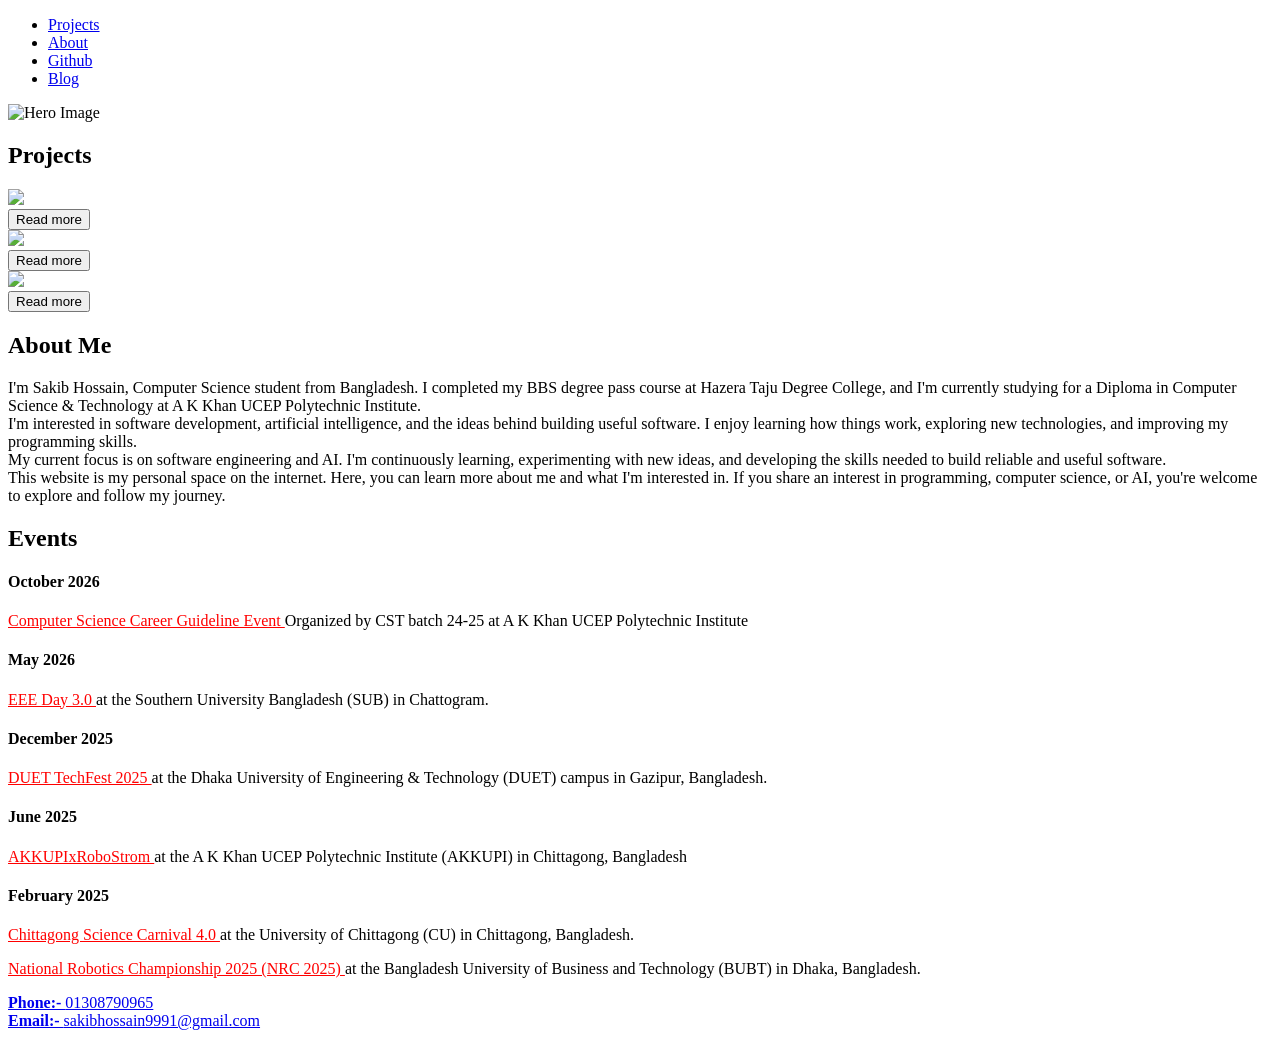
==== index.html @ 676e5df7 "Change nav bar" ====
<!DOCTYPE html>
<html>
  <head>
    <title>Sakib Hossain</title>
    <link
      rel="stylesheet"
      href="https://cdnjs.cloudflare.com/ajax/libs/font-awesome/7.0.1/css/all.min.css"
      integrity="sha512-2SwdPD6INVrV/lHTZbO2nodKhrnDdJK9/kg2XD1r9uGqPo1cUbujc+IYdlYdEErWNu69gVcYgdxlmVmzTWnetw=="
      crossorigin="anonymous"
      referrerpolicy="no-referrer"
    />
    <link rel="stylesheet" href="CSS/style.css" />
    <meta name="viewport" content="width=device-width, initial-scale=1.0" />
  </head>
  <body>

    <div id="navBar">
      <div>
        <ul>
          <li><a href="#projects">Projects</a></li>
          <li><a href="#about">About</a></li>
          <li>
            <a
              href="https://github.com/sakibh3330"
              target="_blank"
              rel="noopener noreferrer"
              >Github</a
            >
          </li>
          <li>
            <a
              href="https://medium.com/@sakibh_3330"
              target="_blank"
              rel="noopener noreferrer"
              >Blog</a
            >
          </li>
        </ul>
      </div>
    </div>
    
    <div id="hero">
      <img src="IMAGES/root/hero.png" alt="Hero Image" />
    </div>

    <h2 class="hTwo">Projects</h2>
    <div id="projects">
      <div id="subProjects">
        <div class="pSub">
          <div id="pLfr" class="pCss">
            <img src="IMAGES/root/lfr.png">
            <div><button> Read more</button></div>
            <div></div>
          </div>

          <div id="pAiTutor" class="pCss">
            <img src="IMAGES/root/aiTutor.jpeg">
            <div><button> Read more</button></div>
            <div></div>
          </div>

          <div id="test" class="pCss">
            <img src="IMAGES/root/location.jpeg">
            <div><button> Read more</button></div>
            <div></div>
          </div>
        </div>
      </div>
    </div>

    <h2 class="hTwo">About Me</h2>
    <div id="about">
      <div id="subAbout">
        <div>
          <div>
            I'm Sakib Hossain, Computer Science student from Bangladesh. I completed my BBS degree pass course at Hazera Taju Degree College, and I'm currently studying for a Diploma in Computer Science & Technology at A K Khan UCEP Polytechnic Institute.
          </div>
          <div>
            I'm interested in software development, artificial intelligence, and the ideas behind building useful software. I enjoy learning how things work, exploring new technologies, and improving my programming skills.
          </div>
        </div>

        <div>
          <div>
            My current focus is on software engineering and AI. I'm continuously learning, experimenting with new ideas, and developing the skills needed to build reliable and useful software.
          </div>
          <div>
            This website is my personal space on the internet. Here, you can learn more about me and what I'm interested in. If you share an interest in programming, computer science, or AI, you're welcome to explore and follow my journey.
          </div>
        </div>
      </div>
    </div>

    <div id="event">
      <div>
        <h2 class="hTwo">Events</h2>
        <h4 class="time">October 2026</h4>
        <p>
          <a
            style="color: red;"
            href="PAGES/careerGuidelines2026.html"
            target="_blank"
            rel="noopener noreferrer"
          >
            Computer Science Career Guideline Event
          </a>
          Organized by CST batch 24-25 at A K Khan UCEP Polytechnic Institute
        </p>

        <h4 class="time">May 2026</h4>
        <p>
          <a
            style="color: red;"
            href="PAGES/eeeDay2026.html"
            target="_blank"
            rel="noopener noreferrer"
          >
            EEE Day 3.0 
          </a>
          at the Southern University Bangladesh (SUB) in Chattogram.
        </p>
        
        <h4 class="time">December 2025</h4>
        <p>
          <a
            style="color: red;"
            href="PAGES/duetTechFest2025.html"
            target="_blank"
            rel="noopener noreferrer"
          >
            DUET TechFest 2025
          </a>
          at the Dhaka University of Engineering & Technology (DUET) campus in Gazipur, Bangladesh.
        </p>

        <h4 class="time">June 2025</h4>
        <p>
          <a
            style="color: red;"
            href="PAGES/akkupiXRoboStrom2025.html"
            target="_blank"
            rel="noopener noreferrer"
          >
            AKKUPIxRoboStrom
          </a>
          at the A K Khan UCEP Polytechnic Institute (AKKUPI) in Chittagong, Bangladesh
        </p>

        <h4 class="time">February 2025</h4>
        <p>
          <a
            style="color: red;"
            href="PAGES/csc2025.html"
            target="_blank"
            rel="noopener noreferrer"
          >
            Chittagong Science Carnival 4.0 
          </a>
          at the University of Chittagong (CU) in Chittagong, Bangladesh.
        </p>

        <p>
          <a
            style="color: red;"
            href="PAGES/nrc2025.html"
            target="_blank"
            rel="noopener noreferrer"
          >
            National Robotics Championship 2025 (NRC 2025)
          </a>
          at the Bangladesh University of Business and Technology (BUBT) in Dhaka, Bangladesh.
        </p>
      </div>
    </div>

    <div id="socialMedia">
      <div id="fb">
        <a
          href="https://www.facebook.com/profile.php?id=61575372843043"
          target="_blank"
          rel="noopener noreferrer"
          ><i class="fa-brands fa-facebook"></i
        ></a>
      </div>
      <div id="x">
        <a
          href="https://x.com/sakibh3330"
          target="_blank"
          rel="noopener noreferrer"
          ><i class="fa-brands fa-square-x-twitter"></i
        ></a>
      </div>
      <div id="linkedin">
        <a
          href="https://www.linkedin.com/in/sakibh3330/"
          target="_blank"
          rel="noopener noreferrer"
          ><i class="fa-brands fa-linkedin"></i
        ></a>
      </div>
      <div id="youtube">
        <a
          href="https://www.youtube.com/@sakibh3330"
          target="_blank"
          rel="noopener noreferrer"
          ><i class="fa-brands fa-youtube"></i
        ></a>
      </div>
      <div id="instagram">
        <a
          href="https://www.instagram.com/sakibh3330"
          target="_blank"
          rel="noopener noreferrer"
        >
          <i class="fa-brands fa-square-instagram"></i>
        </a>
      </div>
    </div>

    <footer>
      <div><a href="tel:+88001308790965"><b>Phone:- </b> 01308790965</a></div>
      <div>
        <a href="mailto:sakibhossain9991@gmail.com">
          <b>Email:- </b> sakibhossain9991@gmail.com
        </a>
      </div>
    </footer>
  </body>
</html>
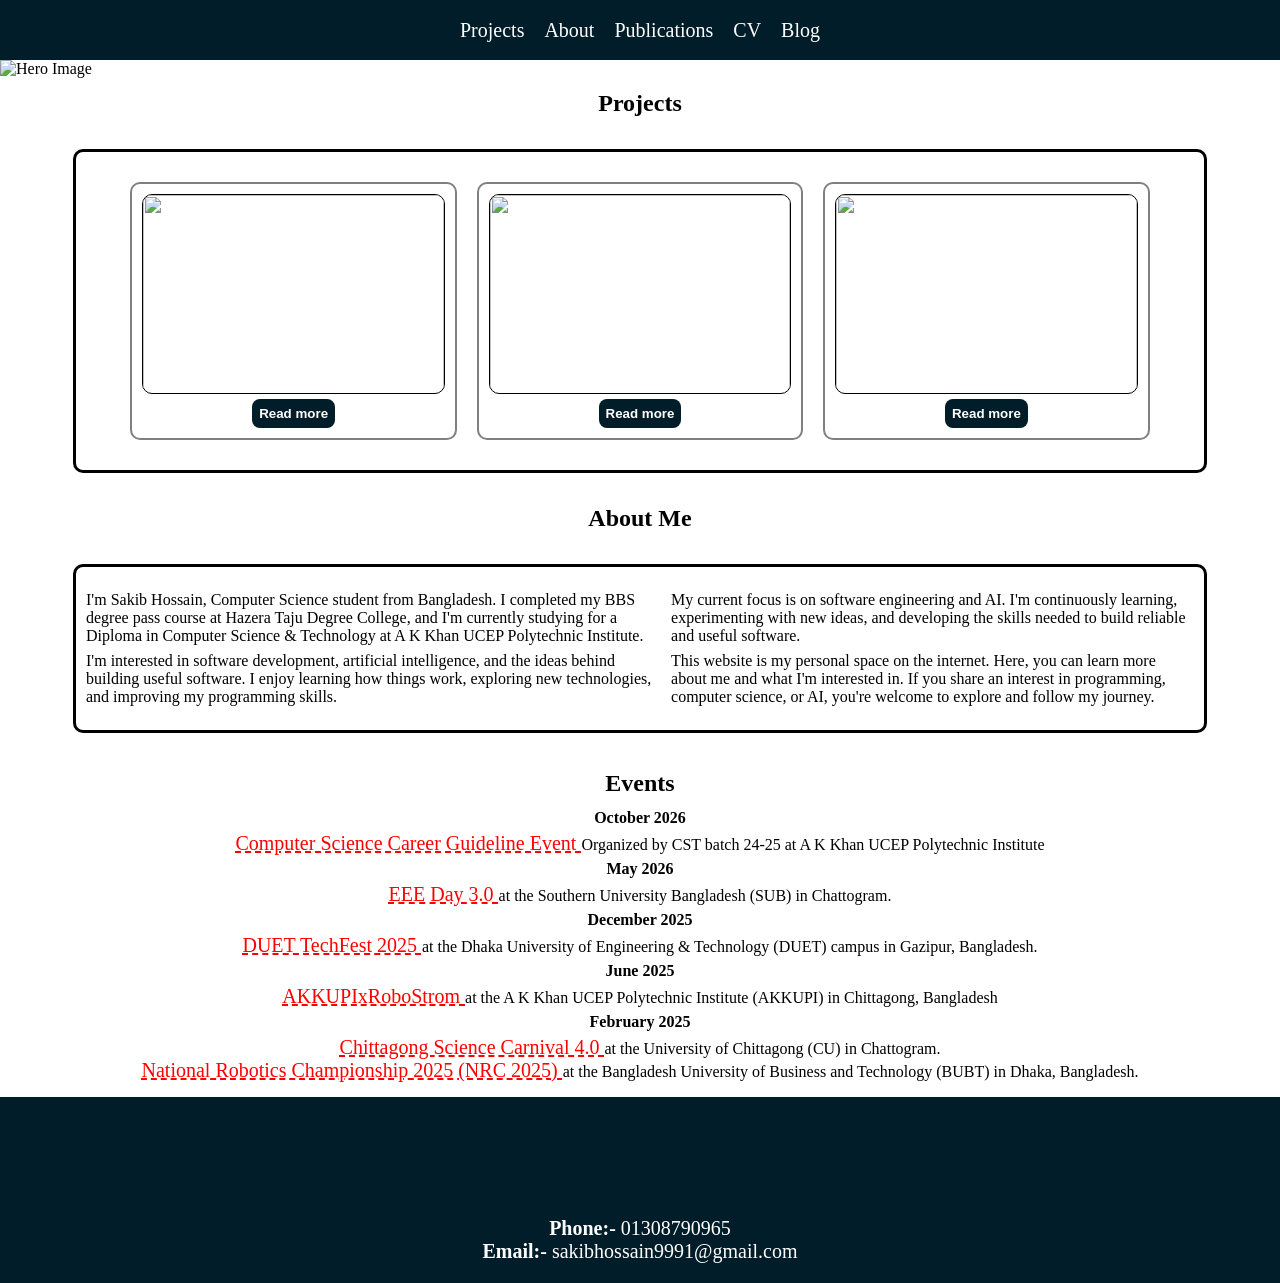
==== commit 9b66adb7: "Update the ui of some pages" ====
--- a/index.html
+++ b/index.html
@@ -13,37 +13,13 @@
     <meta name="viewport" content="width=device-width, initial-scale=1.0" />
   </head>
   <body>
-
-    <div id="navBar">
-      <div>
-        <ul>
-          <li><a href="#projects">Projects</a></li>
-          <li><a href="#about">About</a></li>
-          <li>
-            <a
-              href="https://github.com/sakibh3330"
-              target="_blank"
-              rel="noopener noreferrer"
-              >Github</a
-            >
-          </li>
-          <li>
-            <a
-              href="https://medium.com/@sakibh_3330"
-              target="_blank"
-              rel="noopener noreferrer"
-              >Blog</a
-            >
-          </li>
-        </ul>
-      </div>
-    </div>
+    <div data-include="PAGES/components/iHeader.html"></div>
     
     <div id="hero">
       <img src="IMAGES/root/hero.png" alt="Hero Image" />
     </div>
 
-    <h2 class="hTwo">Projects</h2>
+    <h2 class="hTwo" id="projectH">Projects</h2>
     <div id="projects">
       <div id="subProjects">
         <div class="pSub">
@@ -68,7 +44,7 @@
       </div>
     </div>
 
-    <h2 class="hTwo">About Me</h2>
+    <h2 class="hTwo" id="aboutH">About Me</h2>
     <div id="about">
       <div id="subAbout">
         <div>
@@ -99,8 +75,6 @@
           <a
             style="color: red;"
             href="PAGES/careerGuidelines2026.html"
-            target="_blank"
-            rel="noopener noreferrer"
           >
             Computer Science Career Guideline Event
           </a>
@@ -112,8 +86,6 @@
           <a
             style="color: red;"
             href="PAGES/eeeDay2026.html"
-            target="_blank"
-            rel="noopener noreferrer"
           >
             EEE Day 3.0 
           </a>
@@ -125,8 +97,6 @@
           <a
             style="color: red;"
             href="PAGES/duetTechFest2025.html"
-            target="_blank"
-            rel="noopener noreferrer"
           >
             DUET TechFest 2025
           </a>
@@ -138,8 +108,6 @@
           <a
             style="color: red;"
             href="PAGES/akkupiXRoboStrom2025.html"
-            target="_blank"
-            rel="noopener noreferrer"
           >
             AKKUPIxRoboStrom
           </a>
@@ -151,20 +119,16 @@
           <a
             style="color: red;"
             href="PAGES/csc2025.html"
-            target="_blank"
-            rel="noopener noreferrer"
           >
             Chittagong Science Carnival 4.0 
           </a>
-          at the University of Chittagong (CU) in Chittagong, Bangladesh.
+          at the University of Chittagong (CU) in Chattogram.
         </p>
 
         <p>
           <a
             style="color: red;"
             href="PAGES/nrc2025.html"
-            target="_blank"
-            rel="noopener noreferrer"
           >
             National Robotics Championship 2025 (NRC 2025)
           </a>
@@ -173,57 +137,11 @@
       </div>
     </div>
 
-    <div id="socialMedia">
-      <div id="fb">
-        <a
-          href="https://www.facebook.com/profile.php?id=61575372843043"
-          target="_blank"
-          rel="noopener noreferrer"
-          ><i class="fa-brands fa-facebook"></i
-        ></a>
-      </div>
-      <div id="x">
-        <a
-          href="https://x.com/sakibh3330"
-          target="_blank"
-          rel="noopener noreferrer"
-          ><i class="fa-brands fa-square-x-twitter"></i
-        ></a>
-      </div>
-      <div id="linkedin">
-        <a
-          href="https://www.linkedin.com/in/sakibh3330/"
-          target="_blank"
-          rel="noopener noreferrer"
-          ><i class="fa-brands fa-linkedin"></i
-        ></a>
-      </div>
-      <div id="youtube">
-        <a
-          href="https://www.youtube.com/@sakibh3330"
-          target="_blank"
-          rel="noopener noreferrer"
-          ><i class="fa-brands fa-youtube"></i
-        ></a>
-      </div>
-      <div id="instagram">
-        <a
-          href="https://www.instagram.com/sakibh3330"
-          target="_blank"
-          rel="noopener noreferrer"
-        >
-          <i class="fa-brands fa-square-instagram"></i>
-        </a>
-      </div>
-    </div>
+    <div data-include="PAGES/components/social.html"></div>
 
-    <footer>
-      <div><a href="tel:+88001308790965"><b>Phone:- </b> 01308790965</a></div>
-      <div>
-        <a href="mailto:sakibhossain9991@gmail.com">
-          <b>Email:- </b> sakibhossain9991@gmail.com
-        </a>
-      </div>
-    </footer>
+    <div data-include="PAGES/components/footer.html"></div>
+
+    <script src="JavaScript/app.js"></script>
+    <script src="JavaScript/include.js"></script>
   </body>
 </html>
--- a/CSS/style.css
+++ b/CSS/style.css
@@ -0,0 +1,276 @@
+*{
+    margin:0;
+    padding:0;
+    box-sizing:border-box;
+}
+
+a{
+    cursor: pointer;
+}
+
+#navBar{
+    width:100%;
+    background-color:rgb(1, 29, 41);
+    height:60px;
+    margin:0;
+    padding:0;
+    position: relative;
+}
+
+#navBar,ul{
+    display:flex;
+    align-items: center;
+    justify-content: center;
+    list-style-type: none;
+    margin:0;
+    padding: 10px;
+}
+
+#navBar,ul,li{
+    padding:10px;
+}
+
+#navBar,ul,li,a{
+    text-decoration: none;
+    font-size: 20px;
+    color: white;
+    transition: box-shadow 0.3s ease; 
+}
+
+#navBar ul li a:hover{
+    font-size: 25px;
+    border: 2px solid;
+    border-radius: 10px;
+    box-shadow: 0 0 15px rgb(240, 233, 233,1.0);
+    padding: 5px;
+}
+
+/* Mobile Menu Toggle Button Styles */
+.menu-toggle {
+    display: none; /* Hidden by default on desktop/large screens */
+    font-size: 26px;
+    color: white;
+    background: none;
+    border: none;
+    cursor: pointer;
+    padding: 10px;
+    position: absolute;
+    left: 20px;
+}
+
+#hero{
+    width:100%;
+}
+
+#hero,img{
+    width:100%;
+}
+
+.hTwo {
+    text-align: center;
+    margin: 10px;
+    padding: 2px;
+}
+
+#projects{
+    width: 100%;
+    display: flex;
+    justify-content: center;
+    padding:10px;
+}
+#subProjects{
+    width:90%;
+    border:3px solid black;
+    margin: 10px;
+    padding: 10px;
+    border-radius:10px;
+}
+.pSub {
+    border: 2px solid black;
+    border-radius: 10px;
+    padding: 10px;
+}
+.pCss {
+    border: 2.2px solid gray;
+    border-radius: 10px;
+    padding: 10px;
+    margin: 10px;
+    transition: transform 0.3s ease;
+}
+.pCss img{
+    border: 1.5px solid black;
+    border-radius: 10px;
+    height:200px;
+    width: 100%;
+    object-fit: cover;
+}
+.pCss div{
+    text-align: center;
+}
+.pCss div button{
+    padding:7px;
+    color: white;
+    background-color: rgb(1, 29, 41);
+    border: none;
+    border-radius: 8px; 
+    font-weight: bold;
+    cursor: pointer;
+}
+
+#about{
+    width: 100%;
+    display: flex;
+    justify-content: center;
+    padding:10px;
+}
+
+#subAbout{
+    width:90%;
+    border:3px solid black;
+    margin: 10px;
+    padding: 10px;
+    border-radius:10px;
+}
+
+#subAbout div{
+    margin: 7px 0 7px 0;
+}
+
+#event{
+    width: 100%;
+    text-align:center;
+    padding:5px;
+}
+
+.time{
+    margin:5px;
+}
+
+#event a{
+    text-decoration: dashed underline;
+}
+
+#socialMedia{
+    margin-top:10px;
+    width: 100%;
+    display:flex;
+    align-items: center;
+    justify-content: center;
+    background-color:rgb(1, 29, 41);
+    height:100px;
+    gap: 20px; 
+}
+
+#fb i, #x i, #linkedin i, #youtube i, #instagram i {
+  color: #708197;
+  font-size: 40px;         
+  transition: color 0.3s;
+}
+#fb:hover i { color: #1877f2; }
+#x:hover i { color:  #ffffff;; }
+#linkedin:hover i { color: #0077b5; }
+#youtube:hover i { color: #ff0000; }
+#instagram:hover {
+  background: radial-gradient(circle at 30% 107%, #fdf497 0%, #fdf497 5%, #fd5949 45%, #d6249f 60%, #285AEB 90%);
+  -webkit-background-clip: text;
+  -webkit-text-fill-color: transparent;
+  filter: drop-shadow(0 4px 8px rgba(214, 36, 159, 0.3));
+  transform: translateY(-2px);
+  transition: all 0.3s ease;
+}
+
+footer{
+    background-color:rgb(1, 29, 41);
+    color: white;
+    text-align:center;
+    padding: 20px;
+}
+
+/* Mobile Screen Adjustments (< 700px) */
+@media(max-width: 699px) {
+    .menu-toggle {
+        display: block; /* Shows the menu button exclusively on mobile phones */
+    }
+
+    #navBar {
+        flex-direction: column;
+        align-items: flex-start;
+        height: auto;
+        padding: 10px 20px;
+    }
+
+    #navBar > div {
+        width: 100%;
+    }
+
+    #navBar ul {
+        display: none; /* Hidden by default until toggled */
+        flex-direction: column;
+        width: 100%;
+        padding: 10px 0;
+    }
+
+    #navBar ul.active {
+        display: flex; /* Opens the dropdown menu when clicked */
+    }
+
+    #navBar ul li {
+        width: 100%;
+        text-align: center;
+        padding: 8px 0;
+    }
+
+    /* Removes outer borders on mobile projects section, leaving only pSub border */
+    #subProjects {
+        border: none;
+        padding: 0;
+        width: 100%;
+    }
+
+    .pCss {
+        border: none;
+        margin: 15px 0;
+    }
+}
+
+/* Desktop Screen Rules (>= 700px) */
+@media(min-width: 700px){
+    #projects{
+        width: 100%;
+        display: flex;
+        justify-content: center;
+    }
+    .pSub{
+        display: flex;
+        justify-content: center;
+        border: none;
+    }
+    .pCss:hover {
+        transform: scale(1.1);
+    }
+    #pLfr{
+        text-align: center;
+        width: 30%;
+        margin:10px;
+    }
+    #pAiTutor{
+        text-align: center;
+        width: 30%;
+        margin:10px;
+    }
+    #test{
+        text-align: center;
+        width: 30%;
+        margin:10px;
+    }
+
+    #about{
+        width: 100%;
+        display: flex;
+        justify-content: center;
+    }
+    #subAbout{
+        display:flex;
+        justify-content: center;
+    }
+}
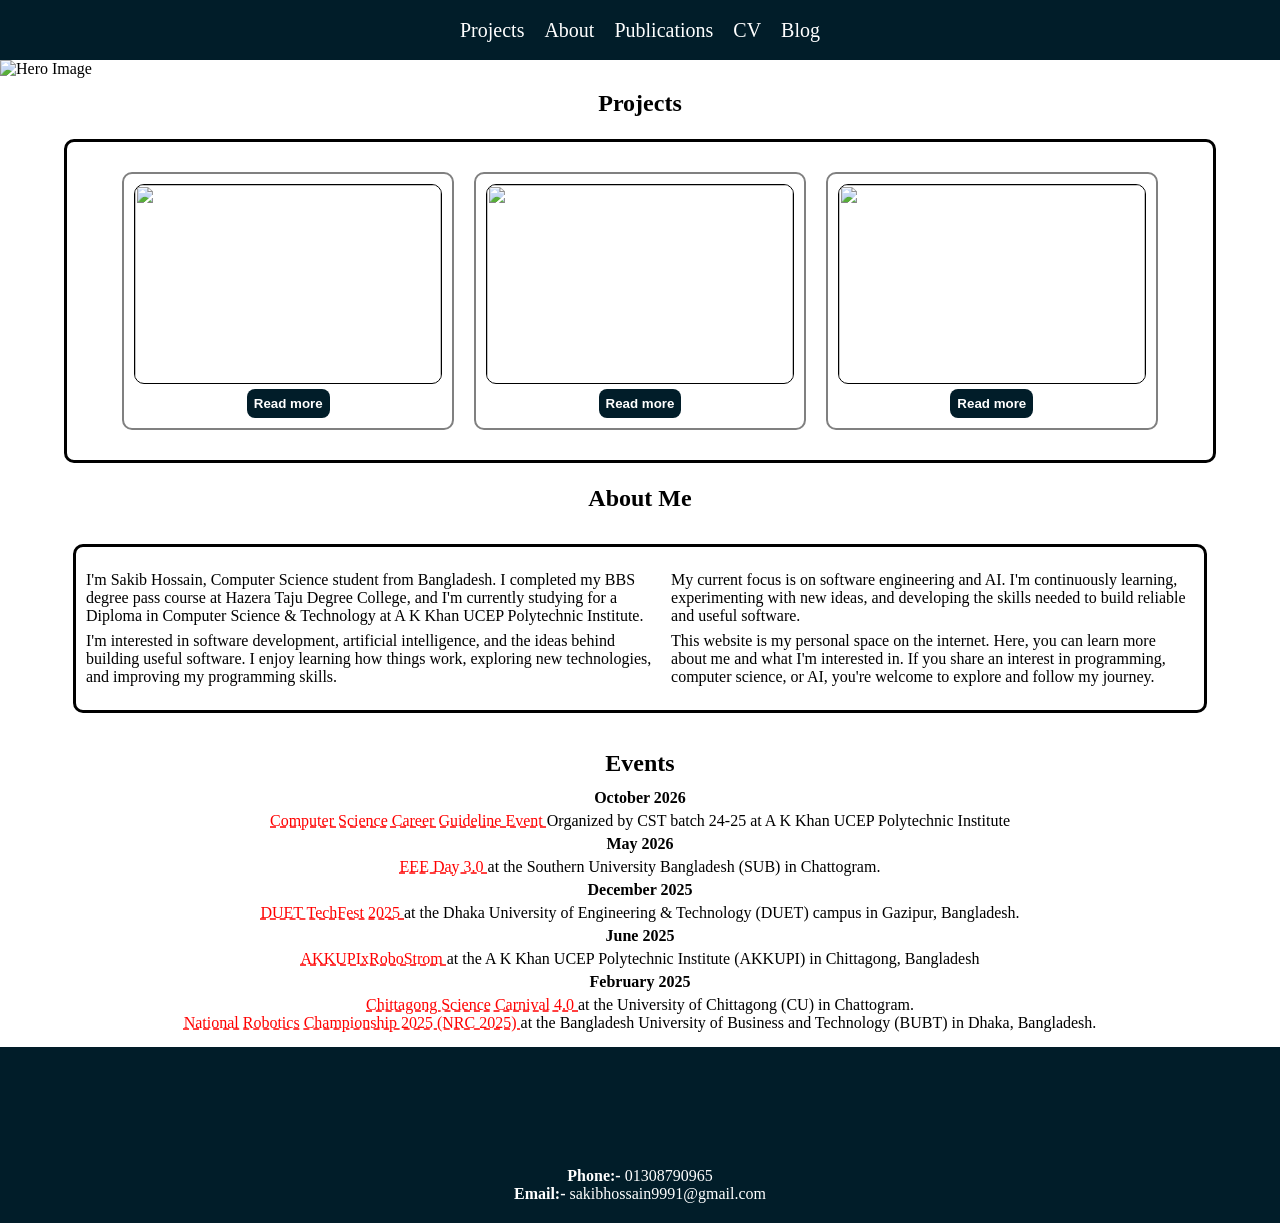
==== commit c9a6b831: "Add favicon" ====
--- a/index.html
+++ b/index.html
@@ -143,5 +143,6 @@
 
     <script src="JavaScript/app.js"></script>
     <script src="JavaScript/include.js"></script>
+    <script src="/JavaScript/headLoader.js"></script>
   </body>
 </html>
--- a/CSS/style.css
+++ b/CSS/style.css
@@ -10,59 +10,69 @@
 
 #navBar{
     width:100%;
-    background-color:rgb(1, 29, 41);
-    height:60px;
+    background-color: rgb(1, 29, 41); 
+    height: auto;
     margin:0;
-    padding:0;
+    padding: 12px 20px;
     position: relative;
-}
-
-#navBar,ul{
-    display:flex;
+    display: flex;
+    flex-direction: column;
     align-items: center;
     justify-content: center;
+    z-index: 1000;
+}
+
+#navBar > div {
+    width: 100%;
+    display: flex;
+    justify-content: center;
+}
+
+#navBar ul {
+    display: none;
+    flex-direction: column;
+    align-items: center;
+    justify-content: center;
     list-style-type: none;
-    margin:0;
-    padding: 10px;
-}
-
-#navBar,ul,li{
-    padding:10px;
-}
-
-#navBar,ul,li,a{
+    margin: 0;
+    padding: 10px 0 15px 0;
+    width: 100%;
+    background-color: rgb(1, 29, 41); 
+}
+
+#navBar ul.active {
+    display: flex; 
+}
+
+#navBar ul li {
+    padding: 8px 0;
+    width: 100%;
+    text-align: center;
+}
+
+#navBar ul li a {
     text-decoration: none;
     font-size: 20px;
     color: white;
     transition: box-shadow 0.3s ease; 
 }
 
-#navBar ul li a:hover{
-    font-size: 25px;
-    border: 2px solid;
-    border-radius: 10px;
-    box-shadow: 0 0 15px rgb(240, 233, 233,1.0);
-    padding: 5px;
-}
-
-/* Mobile Menu Toggle Button Styles */
 .menu-toggle {
-    display: none; /* Hidden by default on desktop/large screens */
-    font-size: 26px;
+    display: block; 
+    font-size: 18px;
     color: white;
     background: none;
     border: none;
     cursor: pointer;
-    padding: 10px;
-    position: absolute;
-    left: 20px;
+    margin: 0 auto; 
+    padding: 0;
 }
 
 #hero{
     width:100%;
 }
 
-#hero,img{
+#hero img{
     width:100%;
 }
 
@@ -76,20 +86,21 @@
     width: 100%;
     display: flex;
     justify-content: center;
-    padding:10px;
-}
+    margin-top: -30px;
+}
+
 #subProjects{
     width:90%;
-    border:3px solid black;
-    margin: 10px;
+    margin: 5px;
     padding: 10px;
     border-radius:10px;
 }
+
 .pSub {
-    border: 2px solid black;
     border-radius: 10px;
     padding: 10px;
 }
+
 .pCss {
     border: 2.2px solid gray;
     border-radius: 10px;
@@ -97,16 +108,18 @@
     margin: 10px;
     transition: transform 0.3s ease;
 }
+
 .pCss img{
     border: 1.5px solid black;
     border-radius: 10px;
-    height:200px;
     width: 100%;
     object-fit: cover;
 }
+
 .pCss div{
     text-align: center;
 }
+
 .pCss div button{
     padding:7px;
     color: white;
@@ -167,7 +180,7 @@
   transition: color 0.3s;
 }
 #fb:hover i { color: #1877f2; }
-#x:hover i { color:  #ffffff;; }
+#x:hover i { color: #ffffff; }
 #linkedin:hover i { color: #0077b5; }
 #youtube:hover i { color: #ff0000; }
 #instagram:hover {
@@ -185,60 +198,55 @@
     text-align:center;
     padding: 20px;
 }
-
-/* Mobile Screen Adjustments (< 700px) */
-@media(max-width: 699px) {
+footer a {
+    color: white;
+    text-decoration: none;
+}
+
+@media(min-width: 700px){
+    /* Hides the toggle button and restores normal horizontal navbar on desktop */
     .menu-toggle {
-        display: block; /* Shows the menu button exclusively on mobile phones */
-    }
-
+        display: none;
+    }
+    
     #navBar {
-        flex-direction: column;
-        align-items: flex-start;
-        height: auto;
-        padding: 10px 20px;
-    }
-
-    #navBar > div {
-        width: 100%;
+        height: 60px;
+        flex-direction: row;
+        padding: 0;
     }
 
     #navBar ul {
-        display: none; /* Hidden by default until toggled */
-        flex-direction: column;
-        width: 100%;
-        padding: 10px 0;
-    }
-
-    #navBar ul.active {
-        display: flex; /* Opens the dropdown menu when clicked */
+        display: flex;
+        flex-direction: row;
+        padding: 0;
     }
 
     #navBar ul li {
-        width: 100%;
-        text-align: center;
-        padding: 8px 0;
-    }
-
-    /* Removes outer borders on mobile projects section, leaving only pSub border */
-    #subProjects {
-        border: none;
-        padding: 0;
-        width: 100%;
-    }
-
-    .pCss {
-        border: none;
-        margin: 15px 0;
-    }
-}
-
-/* Desktop Screen Rules (>= 700px) */
-@media(min-width: 700px){
+        width: auto;
+        text-align: left;
+        padding: 10px;
+    }
+
+    #navBar ul li a:hover {
+        font-size: 25px;
+        border: 2px solid;
+        border-radius: 10px;
+        box-shadow: 0 0 15px rgb(240, 233, 233,1.0);
+        padding: 5px;
+    }
+    
     #projects{
         width: 100%;
         display: flex;
         justify-content: center;
+        margin-top: 0px;
+    }
+    #subProjects{
+        width:90%;
+        border:3px solid black;
+        margin: 10px;
+        padding: 10px;
+        border-radius:10px;
     }
     .pSub{
         display: flex;
@@ -247,6 +255,10 @@
     }
     .pCss:hover {
         transform: scale(1.1);
+    }
+    .pCss img{
+        height: 200px;
+        object-fit: cover;
     }
     #pLfr{
         text-align: center;
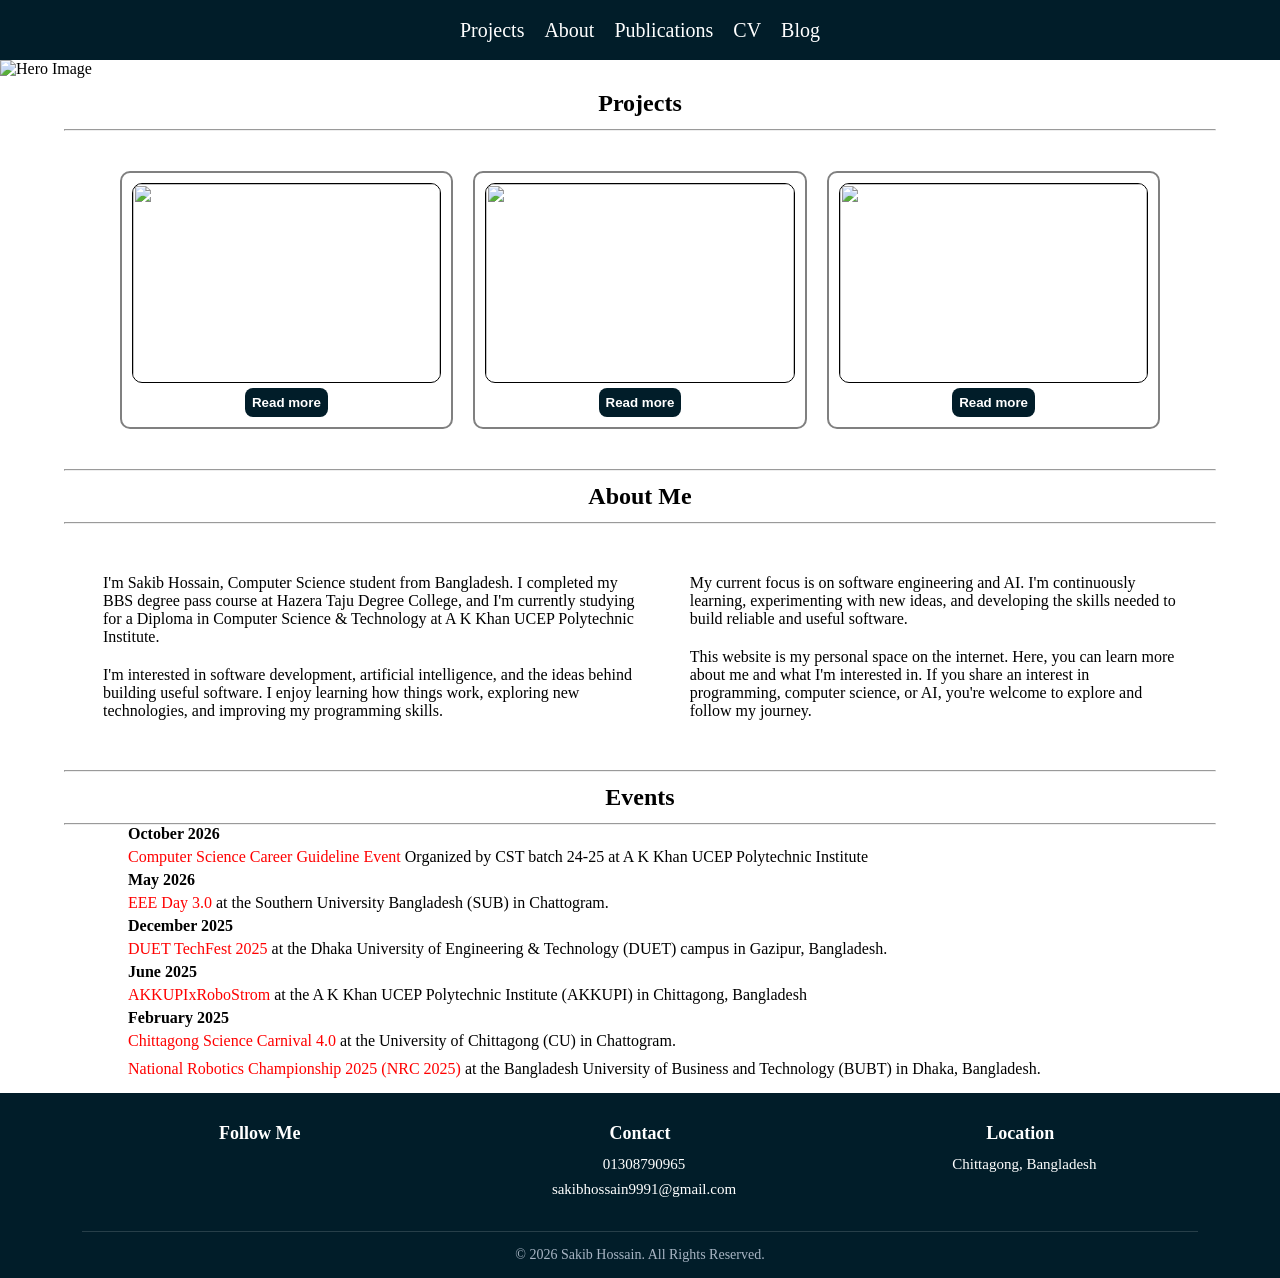
==== commit 1ab7615f: "Change some pages" ====
--- a/index.html
+++ b/index.html
@@ -20,6 +20,7 @@
     </div>
 
     <h2 class="hTwo" id="projectH">Projects</h2>
+    <hr>
     <div id="projects">
       <div id="subProjects">
         <div class="pSub">
@@ -43,8 +44,10 @@
         </div>
       </div>
     </div>
+    <hr>
 
     <h2 class="hTwo" id="aboutH">About Me</h2>
+    <hr>
     <div id="about">
       <div id="subAbout">
         <div>
@@ -66,10 +69,13 @@
         </div>
       </div>
     </div>
+    <hr>
 
+    
+    <h2 class="hTwo">Events</h2>
+    <hr>
     <div id="event">
       <div>
-        <h2 class="hTwo">Events</h2>
         <h4 class="time">October 2026</h4>
         <p>
           <a
@@ -137,8 +143,6 @@
       </div>
     </div>
 
-    <div data-include="PAGES/components/social.html"></div>
-
     <div data-include="PAGES/components/footer.html"></div>
 
     <script src="JavaScript/app.js"></script>
--- a/CSS/style.css
+++ b/CSS/style.css
@@ -2,6 +2,11 @@
     margin:0;
     padding:0;
     box-sizing:border-box;
+}
+
+hr{
+    width:90%;
+    margin: auto;
 }
 
 a{
@@ -139,69 +144,116 @@
 
 #subAbout{
     width:90%;
-    border:3px solid black;
     margin: 10px;
     padding: 10px;
     border-radius:10px;
 }
 
 #subAbout div{
-    margin: 7px 0 7px 0;
+    padding: 10px;
 }
 
 #event{
-    width: 100%;
-    text-align:center;
-    padding:5px;
-}
-
-.time{
-    margin:5px;
+    max-width: 80%;
+    margin: 0 auto;
+}
+
+#event div p {
+    padding: 5px 0;
 }
 
 #event a{
-    text-decoration: dashed underline;
-}
-
-#socialMedia{
-    margin-top:10px;
-    width: 100%;
-    display:flex;
+    text-decoration: none;
+}
+
+footer {
+    margin-top: 10px;
+    background-color: rgb(1, 29, 41);
+    color: white;
+    padding: 30px 20px 15px 20px;
+}
+
+.footer-container {
+    width: 90%;
+    margin: 0 auto;
+    display: flex;
+    justify-content: space-between;
+    align-items: flex-start;
+    flex-wrap: wrap;
+    gap: 25px;
+}
+
+.footer-section {
+    flex: 1;
+    min-width: 220px;
+    text-align: center;
+}
+
+.footer-section h3 {
+    margin-bottom: 12px;
+    font-size: 18px;
+    color: #ffffff;
+}
+
+.social-icons {
+    display: flex;
     align-items: center;
     justify-content: center;
-    background-color:rgb(1, 29, 41);
-    height:100px;
-    gap: 20px; 
-}
-
-#fb i, #x i, #linkedin i, #youtube i, #instagram i {
-  color: #708197;
-  font-size: 40px;         
-  transition: color 0.3s;
-}
+    flex-wrap: wrap;
+    gap: 15px;
+}
+
+#fb i, #x i, #linkedin i, #youtube i, #instagram i, #whatsapp i {
+    color: #708197;
+    font-size: 32px;
+    transition: color 0.3s, transform 0.3s;
+}
+
 #fb:hover i { color: #1877f2; }
 #x:hover i { color: #ffffff; }
 #linkedin:hover i { color: #0077b5; }
 #youtube:hover i { color: #ff0000; }
+#whatsapp:hover i { color: #25D366; }
+
 #instagram:hover {
-  background: radial-gradient(circle at 30% 107%, #fdf497 0%, #fdf497 5%, #fd5949 45%, #d6249f 60%, #285AEB 90%);
-  -webkit-background-clip: text;
-  -webkit-text-fill-color: transparent;
-  filter: drop-shadow(0 4px 8px rgba(214, 36, 159, 0.3));
-  transform: translateY(-2px);
-  transition: all 0.3s ease;
-}
-
-footer{
-    background-color:rgb(1, 29, 41);
-    color: white;
-    text-align:center;
-    padding: 20px;
-}
+    background: radial-gradient(circle at 30% 107%, #fdf497 0%, #fdf497 5%, #fd5949 45%, #d6249f 60%, #285AEB 90%);
+    -webkit-background-clip: text;
+    -webkit-text-fill-color: transparent;
+    filter: drop-shadow(0 4px 8px rgba(214, 36, 159, 0.3));
+    transform: translateY(-2px);
+    transition: all 0.3s ease;
+}
+
+#contactInfo div, #locationInfo div {
+    margin: 8px 0;
+    font-size: 15px;
+}
+
+#contactInfo i, #locationInfo i {
+    margin-right: 8px;
+    color: #708197;
+}
+
 footer a {
     color: white;
     text-decoration: none;
-}
+    transition: color 0.3s;
+}
+
+footer a:hover {
+    color: #a8c0d8;
+}
+
+.footer-bottom {
+    width: 90%;
+    margin: 25px auto 0 auto;
+    padding-top: 15px;
+    border-top: 1px solid rgba(255, 255, 255, 0.15);
+    text-align: center;
+    font-size: 14px;
+    color: #a8b5c4;
+}
+
 
 @media(min-width: 700px){
     /* Hides the toggle button and restores normal horizontal navbar on desktop */
@@ -243,7 +295,6 @@
     }
     #subProjects{
         width:90%;
-        border:3px solid black;
         margin: 10px;
         padding: 10px;
         border-radius:10px;
